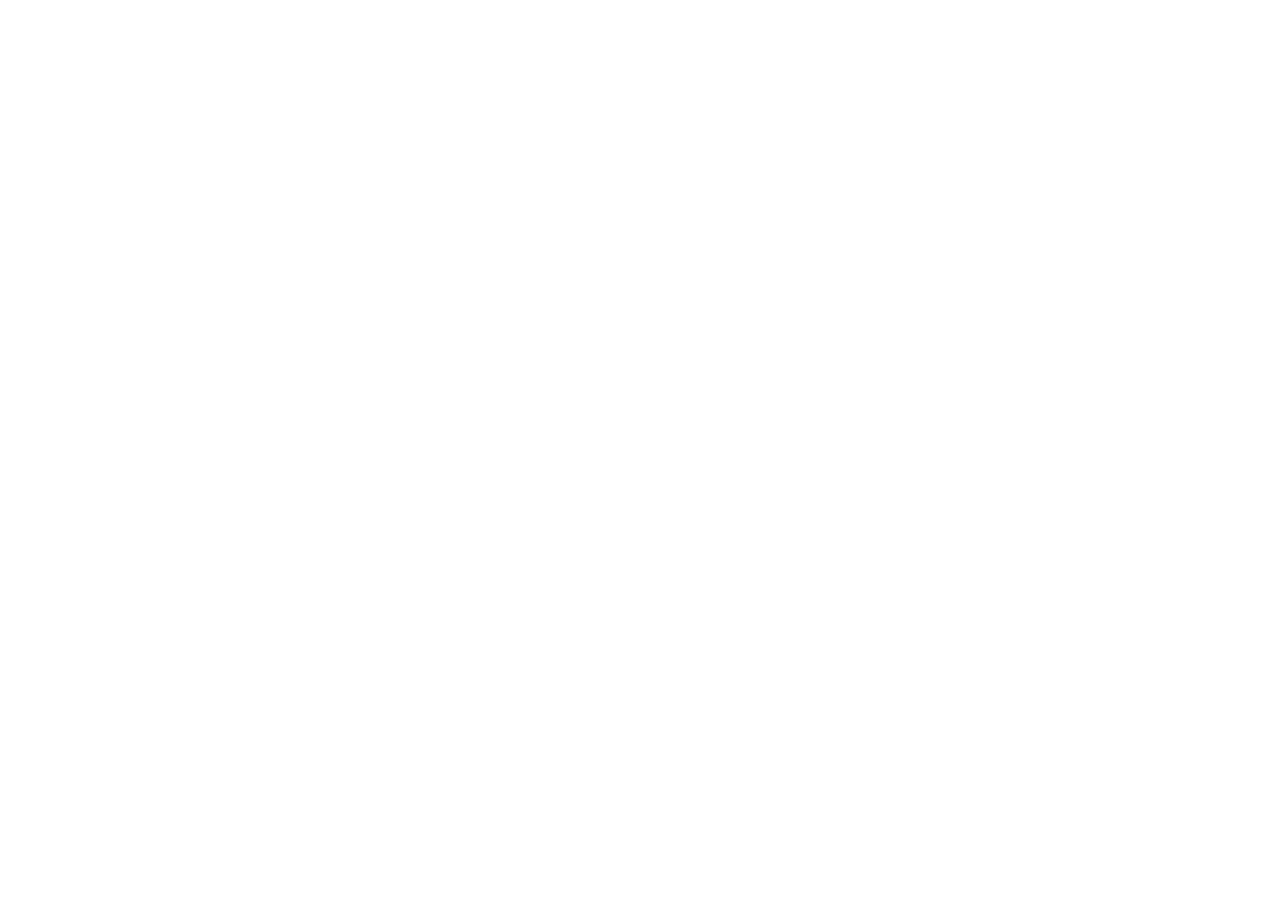
==== src/Assignment-4/assignment4.html @ 1c2c6a91 "Merge branch 'master' of https://github.com/the-10x-academy/HTML-CSS-Assignments" ====
<!DOCTYPE html>
<html>
<head>
	<title></title>
	<meta http-equiv="Cache-Control" content="no-cache, no-store, must-revalidate" />
	<meta http-equiv="Pragma" content="no-cache" />
	<meta http-equiv="Expires" content="0" />
	<script src="bundle.js" type="text/javascript"></script>
</head>

<body>
	<div id="container">

	<!-- Start your code from here -->
	

	<!-- End your code -->

	</div>

	<script type="text/javascript">

	</script>

</body>
<script>
/* DO NOT EDIT THIS CODE- WRITTERN TO PREVENT CSS CACHING */	  
	// Get HTML head element
	var head = document.getElementsByTagName('HEAD')[0]; 
	// Create new link Element
	var link = document.createElement('link');
	// set the attributes for link element 
	link.rel = 'stylesheet'; 
	link.type = 'text/css';
	link.href = './assignment4.css?v='+ new Date().getTime(); 
	// Append link element to HTML head
	head.appendChild(link); 
	/* DO NOT EDIT THIS CODE- WRITTERN TO PREVENT CSS CACHING */	  
</script> 
</html>
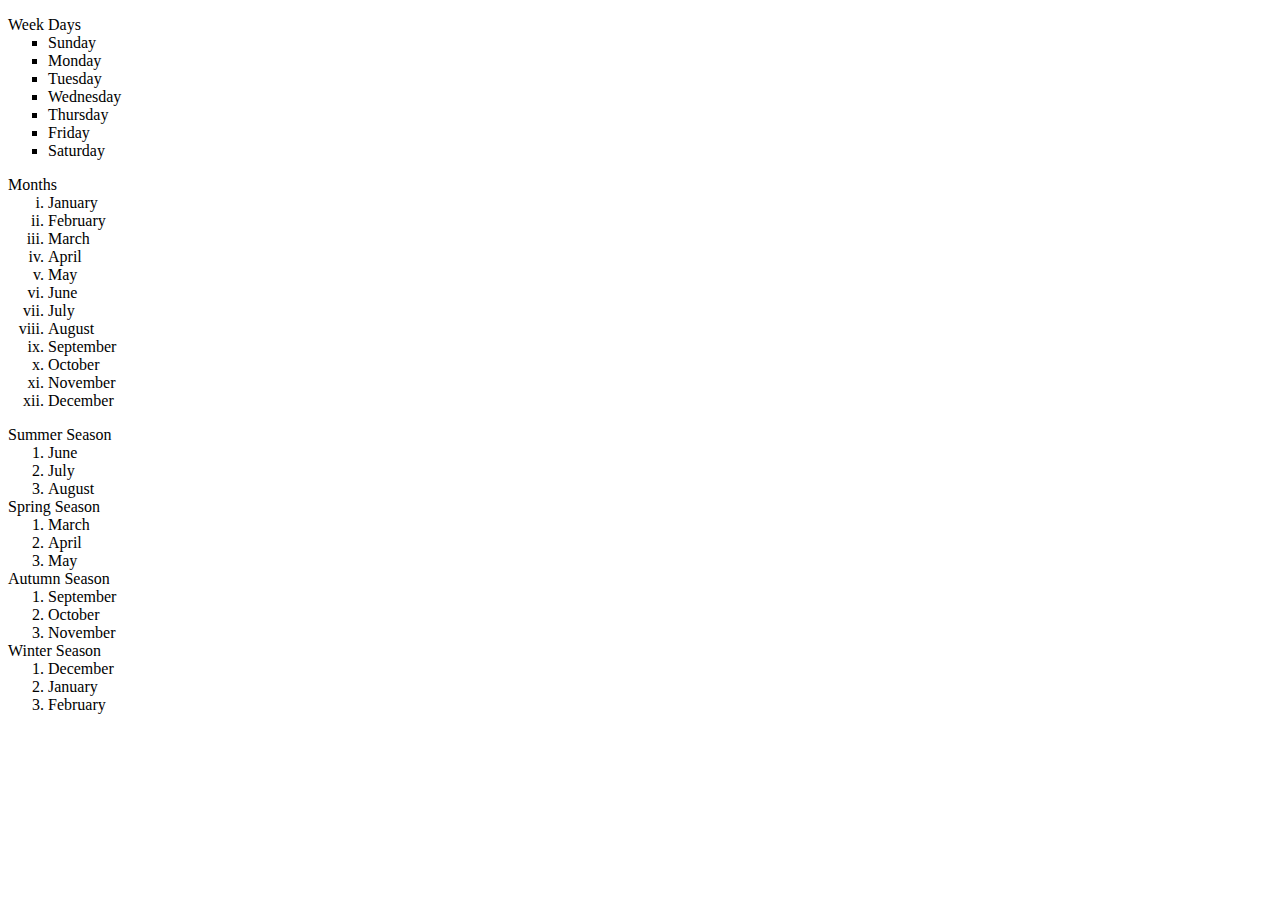
==== commit fba561e5: "initial commit" ====
--- a/src/Assignment-4/assignment4.html
+++ b/src/Assignment-4/assignment4.html
@@ -1,40 +1,101 @@
 <!DOCTYPE html>
 <html>
+
 <head>
-	<title></title>
-	<meta http-equiv="Cache-Control" content="no-cache, no-store, must-revalidate" />
-	<meta http-equiv="Pragma" content="no-cache" />
-	<meta http-equiv="Expires" content="0" />
-	<script src="bundle.js" type="text/javascript"></script>
+    <title></title>
+    <meta http-equiv="Cache-Control" content="no-cache, no-store, must-revalidate" />
+    <meta http-equiv="Pragma" content="no-cache" />
+    <meta http-equiv="Expires" content="0" />
+    <script src="bundle.js" type="text/javascript"></script>
 </head>
 
 <body>
-	<div id="container">
+    <div id="container">
 
-	<!-- Start your code from here -->
-	
+        <!-- Start your code from here -->
+        <div>
+            <dl>
+                <!--Weekdays-->
+                <dt>Week Days</dt>
+                <ul style="list-style-type:square;">
+                    <li>Sunday</li>
+                    <li>Monday</li>
+                    <li>Tuesday</li>
+                    <li>Wednesday</li>
+                    <li>Thursday</li>
+                    <li>Friday</li>
+                    <li>Saturday</li>
+                </ul>
+            </dl>
+            <dl>
+                <!--Months-->
+                <dt>Months</dt>
+                <ol type="i">
+                    <li>January</li>
+                    <li>February</li>
+                    <li>March</li>
+                    <li>April</li>
+                    <li>May</li>
+                    <li>June</li>
+                    <li>July</li>
+                    <li>August</li>
+                    <li>September</li>
+                    <li>October</li>
+                    <li>November</li>
+                    <li>December</li>
+                </ol>
+            </dl>
+            <!--Seasons-->
+            <dl>
+                <dt>Summer Season</dt>
+                <ol>
+                    <li>June</li>
+                    <li>July</li>
+                    <li>August</li>
+                </ol>
+                <dt>Spring Season</dt>
+                <ol>
+                    <li>March</li>
+                    <li>April</li>
+                    <li>May</li>
+                </ol>
+                <dt>Autumn Season</dt>
+                <ol>
+                    <li>September</li>
+                    <li>October</li>
+                    <li>November</li>
+                </ol>
+                <dt>Winter Season</dt>
+                <ol>
+                    <li>December</li>
+                    <li>January</li>
+                    <li>February</li>
+                </ol>
+            </dl>
+        </div>
 
-	<!-- End your code -->
 
-	</div>
+        <!-- End your code -->
 
-	<script type="text/javascript">
+    </div>
 
-	</script>
+    <script type="text/javascript">
+    </script>
 
 </body>
 <script>
-/* DO NOT EDIT THIS CODE- WRITTERN TO PREVENT CSS CACHING */	  
-	// Get HTML head element
-	var head = document.getElementsByTagName('HEAD')[0]; 
-	// Create new link Element
-	var link = document.createElement('link');
-	// set the attributes for link element 
-	link.rel = 'stylesheet'; 
-	link.type = 'text/css';
-	link.href = './assignment4.css?v='+ new Date().getTime(); 
-	// Append link element to HTML head
-	head.appendChild(link); 
-	/* DO NOT EDIT THIS CODE- WRITTERN TO PREVENT CSS CACHING */	  
-</script> 
+    /* DO NOT EDIT THIS CODE- WRITTERN TO PREVENT CSS CACHING */
+    // Get HTML head element
+    var head = document.getElementsByTagName('HEAD')[0];
+    // Create new link Element
+    var link = document.createElement('link');
+    // set the attributes for link element 
+    link.rel = 'stylesheet';
+    link.type = 'text/css';
+    link.href = './assignment4.css?v=' + new Date().getTime();
+    // Append link element to HTML head
+    head.appendChild(link);
+    /* DO NOT EDIT THIS CODE- WRITTERN TO PREVENT CSS CACHING */
+</script>
+
 </html>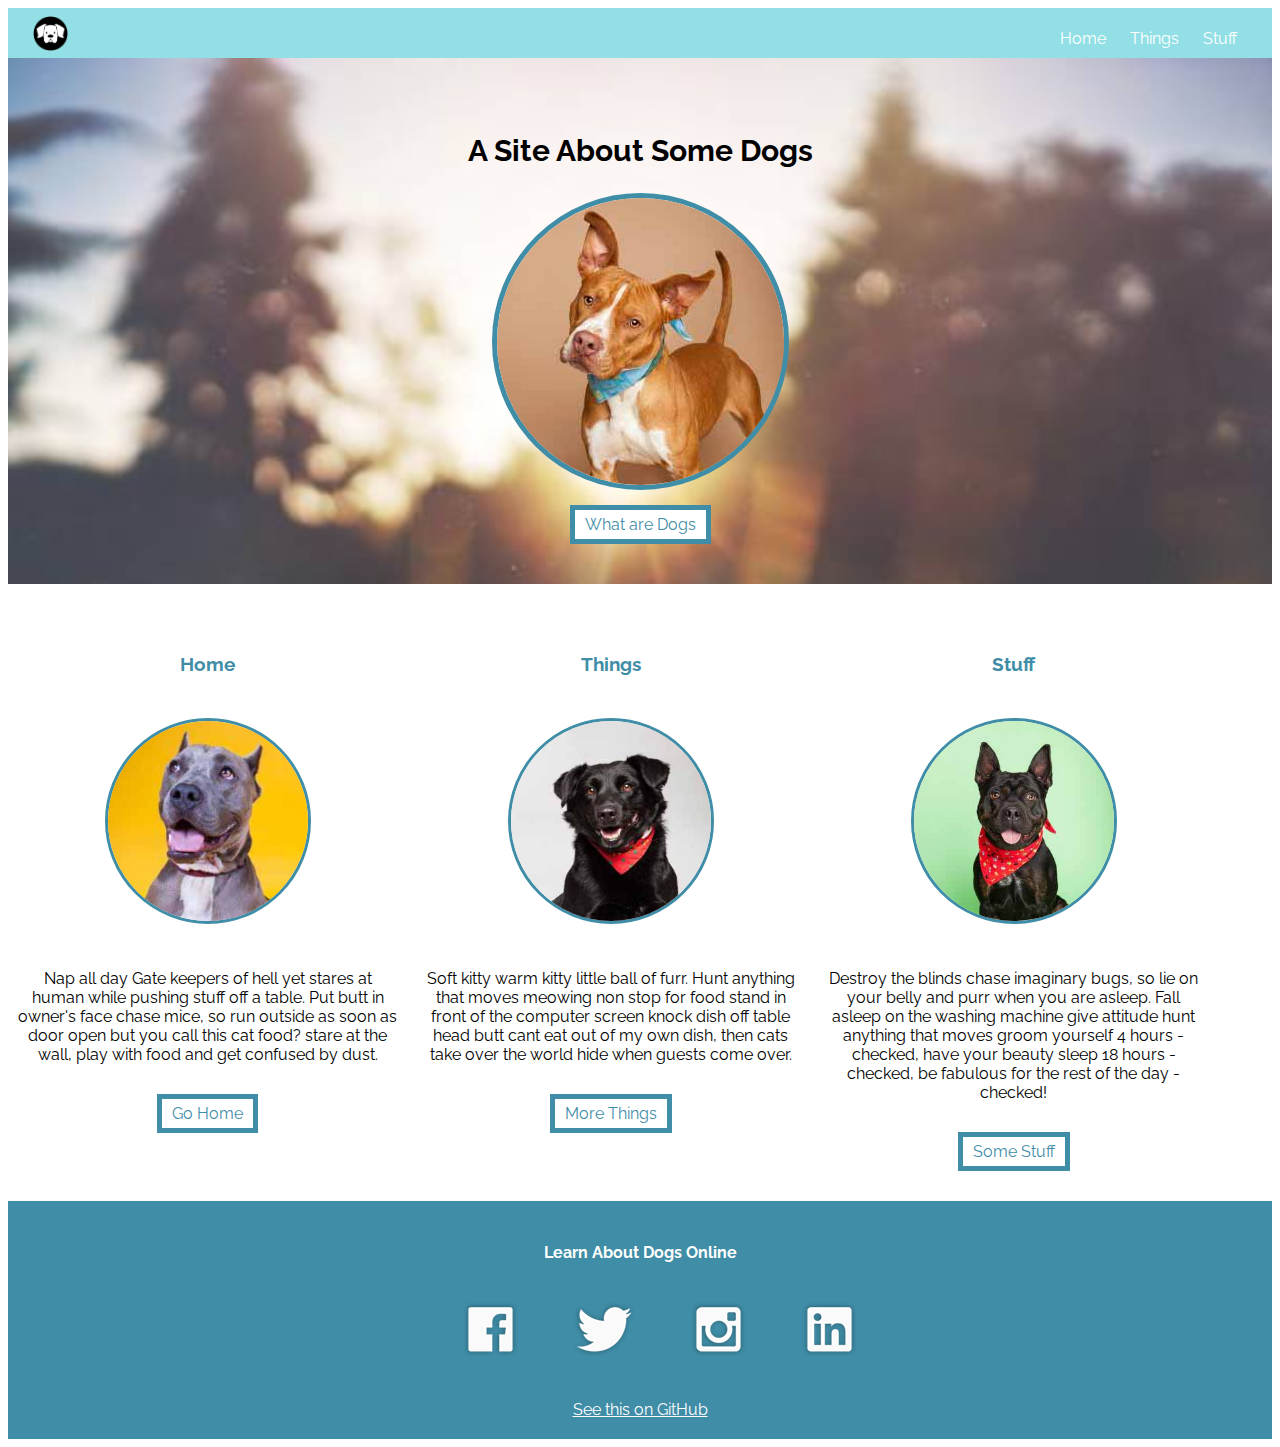
==== commit 5e97c1ee: "commit" ====
--- a/src/Assignment-4/assignment4.html
+++ b/src/Assignment-4/assignment4.html
@@ -2,7 +2,10 @@
 <html>
 
 <head>
-    <title></title>
+    <title>Dog Party</title>
+    <link rel="stylesheet" type="text/css" href="css/reset.css">
+    <link rel="stylesheet" type="text/css" href="css/assignment4.css">
+    <link href="https://fonts.googleapis.com/css?family=Raleway" rel="stylesheet">
     <meta http-equiv="Cache-Control" content="no-cache, no-store, must-revalidate" />
     <meta http-equiv="Pragma" content="no-cache" />
     <meta http-equiv="Expires" content="0" />
@@ -13,66 +16,73 @@
     <div id="container">
 
         <!-- Start your code from here -->
-        <div>
-            <dl>
-                <!--Weekdays-->
-                <dt>Week Days</dt>
-                <ul style="list-style-type:square;">
-                    <li>Sunday</li>
-                    <li>Monday</li>
-                    <li>Tuesday</li>
-                    <li>Wednesday</li>
-                    <li>Thursday</li>
-                    <li>Friday</li>
-                    <li>Saturday</li>
+        <header>
+            <h1><img src="image/Dog-Logo.png" height="35px" width="35px"></h1>
+            <nav>
+                <ul>
+                    <li>Home</li>
+                    <li>Things</li>
+                    <li>Stuff</li>
                 </ul>
-            </dl>
-            <dl>
-                <!--Months-->
-                <dt>Months</dt>
-                <ol type="i">
-                    <li>January</li>
-                    <li>February</li>
-                    <li>March</li>
-                    <li>April</li>
-                    <li>May</li>
-                    <li>June</li>
-                    <li>July</li>
-                    <li>August</li>
-                    <li>September</li>
-                    <li>October</li>
-                    <li>November</li>
-                    <li>December</li>
-                </ol>
-            </dl>
-            <!--Seasons-->
-            <dl>
-                <dt>Summer Season</dt>
-                <ol>
-                    <li>June</li>
-                    <li>July</li>
-                    <li>August</li>
-                </ol>
-                <dt>Spring Season</dt>
-                <ol>
-                    <li>March</li>
-                    <li>April</li>
-                    <li>May</li>
-                </ol>
-                <dt>Autumn Season</dt>
-                <ol>
-                    <li>September</li>
-                    <li>October</li>
-                    <li>November</li>
-                </ol>
-                <dt>Winter Season</dt>
-                <ol>
-                    <li>December</li>
-                    <li>January</li>
-                    <li>February</li>
-                </ol>
-            </dl>
-        </div>
+            </nav>
+        </header>
+
+        <section id="hero">
+            <h2>A Site About Some Dogs</h2>
+            <img src="image/Dog1.jpg" alt="hero dog" />
+            <a href="http://corgis-in-space.tumblr.com/" target="_blank" class="btn">What are Dogs</a>
+
+        </section>
+
+        <section>
+            <article class="three-col">
+                <h3>Home</h3>
+                <img src="image/Dog2.jpg" alt="first image">
+                <p>
+                    Nap all day Gate keepers of hell yet stares at human while pushing stuff off a table. Put butt in owner's face chase mice, so run outside as soon as door open but you call this cat food? stare at the wall, play with food and get confused by dust.
+                </p>
+                <a href="https://en.wikipedia.org/wiki/Dog" class="btn">Go Home</a>
+            </article>
+            <article class="three-col">
+                <h3>Things</h3>
+                <img src="image/Dog3.jpg" alt="second image">
+                <p>
+                    Soft kitty warm kitty little ball of furr. Hunt anything that moves meowing non stop for food stand in front of the computer screen knock dish off table head butt cant eat out of my own dish, then cats take over the world hide when guests come over.
+                </p>
+                <a href="http://www.dog-adoption-and-training-guide.com/about-dogs.html" class="btn">More Things</a>
+            </article>
+            <article class="three-col">
+                <h3>Stuff</h3>
+                <img src="image/Dog4.jpg" alt="third image">
+                <p>
+                    Destroy the blinds chase imaginary bugs, so lie on your belly and purr when you are asleep. Fall asleep on the washing machine give attitude hunt anything that moves groom yourself 4 hours - checked, have your beauty sleep 18 hours - checked, be fabulous
+                    for the rest of the day - checked!
+                </p>
+                <a href="http://www.livescience.com/13305-facts-dog-breeds-genetics-pets.html" class="btn">Some Stuff</a>
+            </article>
+        </section>
+
+        <footer>
+            <h4>Learn About Dogs Online</h4>
+            <ul>
+                <li>
+                    <img src="image/Facebook.png" />
+                </li>
+                <li>
+                    <img src="image/Twitter.png" />
+                </li>
+                <li>
+                    <img src="image/Instagram.png" />
+                </li>
+                <li>
+                    <img src="image/Linkedin.png" />
+                </li>
+            </ul>
+            <a href="https://github.com/turingschool-examples/introductory-static-site" target="_blank" class="link">See this on GitHub</a>
+
+        </footer>
+
+
 
 
         <!-- End your code -->
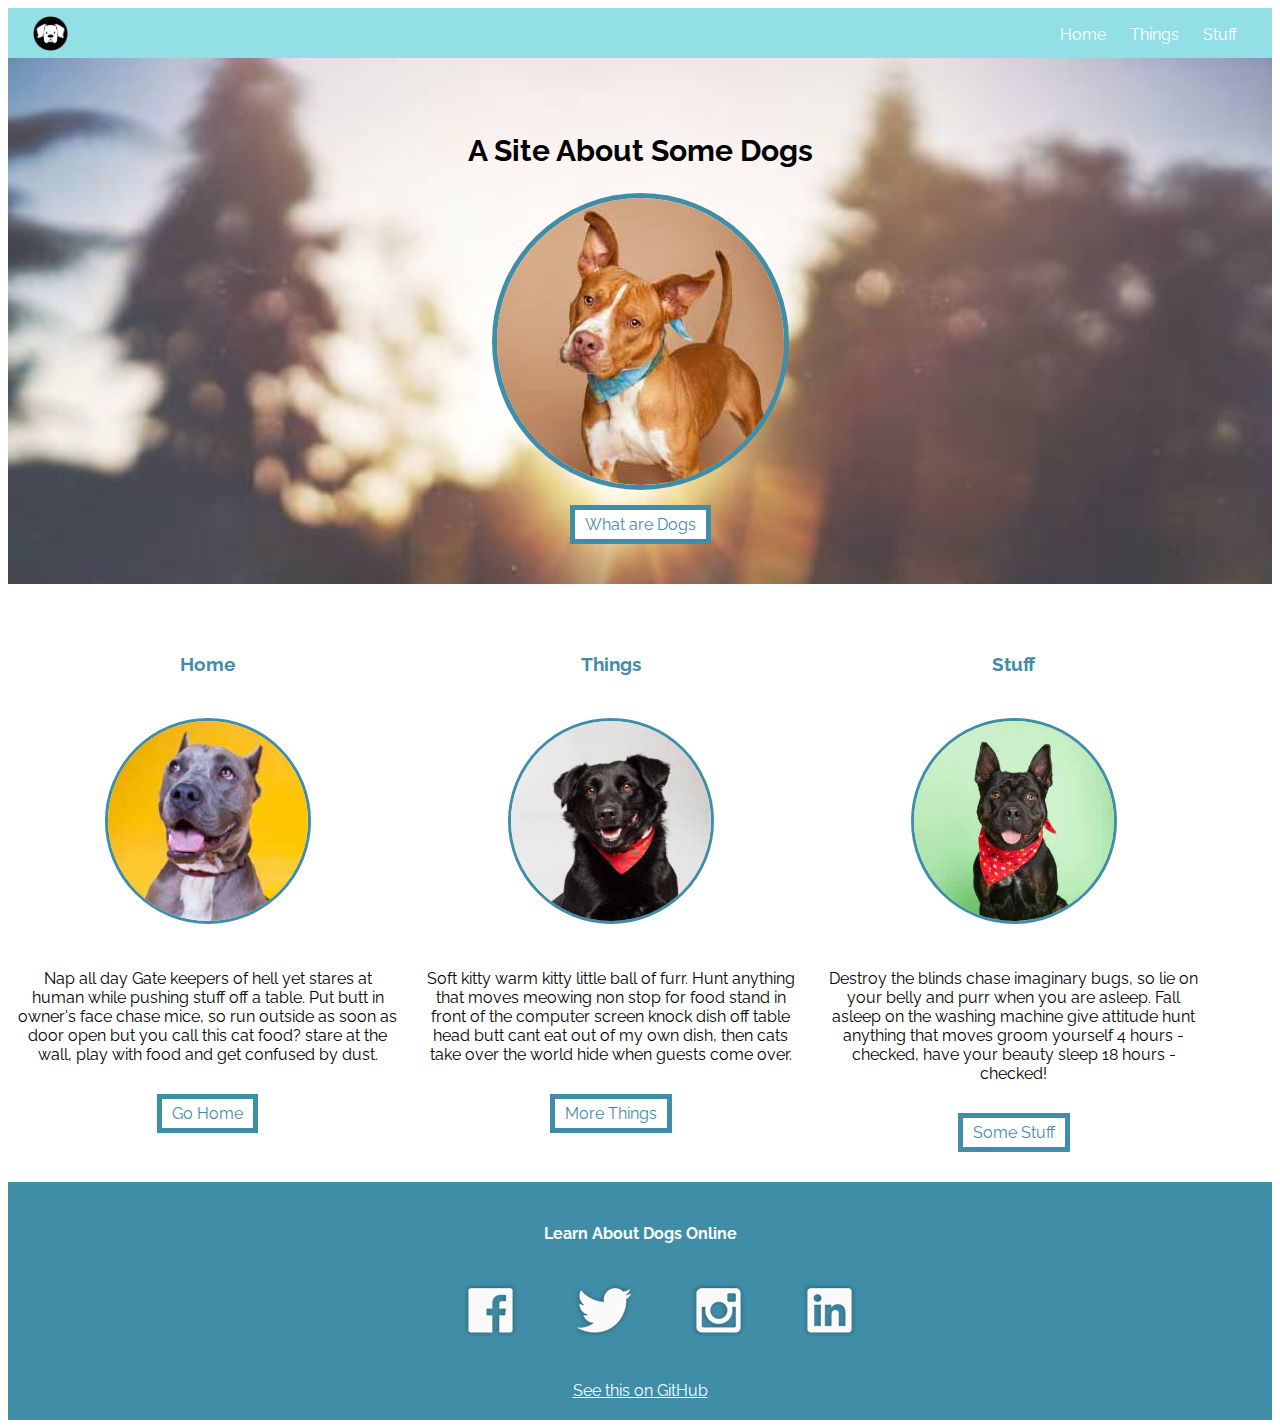
==== commit 658b8cb4: "commit" ====
--- a/src/Assignment-4/assignment4.html
+++ b/src/Assignment-4/assignment4.html
@@ -3,6 +3,7 @@
 
 <head>
     <title>Dog Party</title>
+    <link rel="icon" href="image/Dog-Logo.png" type="image/icon">
     <link rel="stylesheet" type="text/css" href="css/reset.css">
     <link rel="stylesheet" type="text/css" href="css/assignment4.css">
     <link href="https://fonts.googleapis.com/css?family=Raleway" rel="stylesheet">
@@ -41,7 +42,7 @@
                 <p>
                     Nap all day Gate keepers of hell yet stares at human while pushing stuff off a table. Put butt in owner's face chase mice, so run outside as soon as door open but you call this cat food? stare at the wall, play with food and get confused by dust.
                 </p>
-                <a href="https://en.wikipedia.org/wiki/Dog" class="btn">Go Home</a>
+                <a href="https://en.wikipedia.org/wiki/Dog" target="_blank" class="btn">Go Home</a>
             </article>
             <article class="three-col">
                 <h3>Things</h3>
@@ -49,16 +50,15 @@
                 <p>
                     Soft kitty warm kitty little ball of furr. Hunt anything that moves meowing non stop for food stand in front of the computer screen knock dish off table head butt cant eat out of my own dish, then cats take over the world hide when guests come over.
                 </p>
-                <a href="http://www.dog-adoption-and-training-guide.com/about-dogs.html" class="btn">More Things</a>
+                <a href="http://www.dog-adoption-and-training-guide.com/about-dogs.html" target="blank" class="btn">More Things</a>
             </article>
             <article class="three-col">
                 <h3>Stuff</h3>
                 <img src="image/Dog4.jpg" alt="third image">
                 <p>
-                    Destroy the blinds chase imaginary bugs, so lie on your belly and purr when you are asleep. Fall asleep on the washing machine give attitude hunt anything that moves groom yourself 4 hours - checked, have your beauty sleep 18 hours - checked, be fabulous
-                    for the rest of the day - checked!
+                    Destroy the blinds chase imaginary bugs, so lie on your belly and purr when you are asleep. Fall asleep on the washing machine give attitude hunt anything that moves groom yourself 4 hours - checked, have your beauty sleep 18 hours - checked!
                 </p>
-                <a href="http://www.livescience.com/13305-facts-dog-breeds-genetics-pets.html" class="btn">Some Stuff</a>
+                <a href="http://www.livescience.com/13305-facts-dog-breeds-genetics-pets.html" target="blank" class="btn">Some Stuff</a>
             </article>
         </section>
 
@@ -66,7 +66,7 @@
             <h4>Learn About Dogs Online</h4>
             <ul>
                 <li>
-                    <img src="image/Facebook.png" />
+                    <a href="https://www.facebook.com/" target="blank"><img src="image/Facebook.png" /></a>
                 </li>
                 <li>
                     <img src="image/Twitter.png" />
